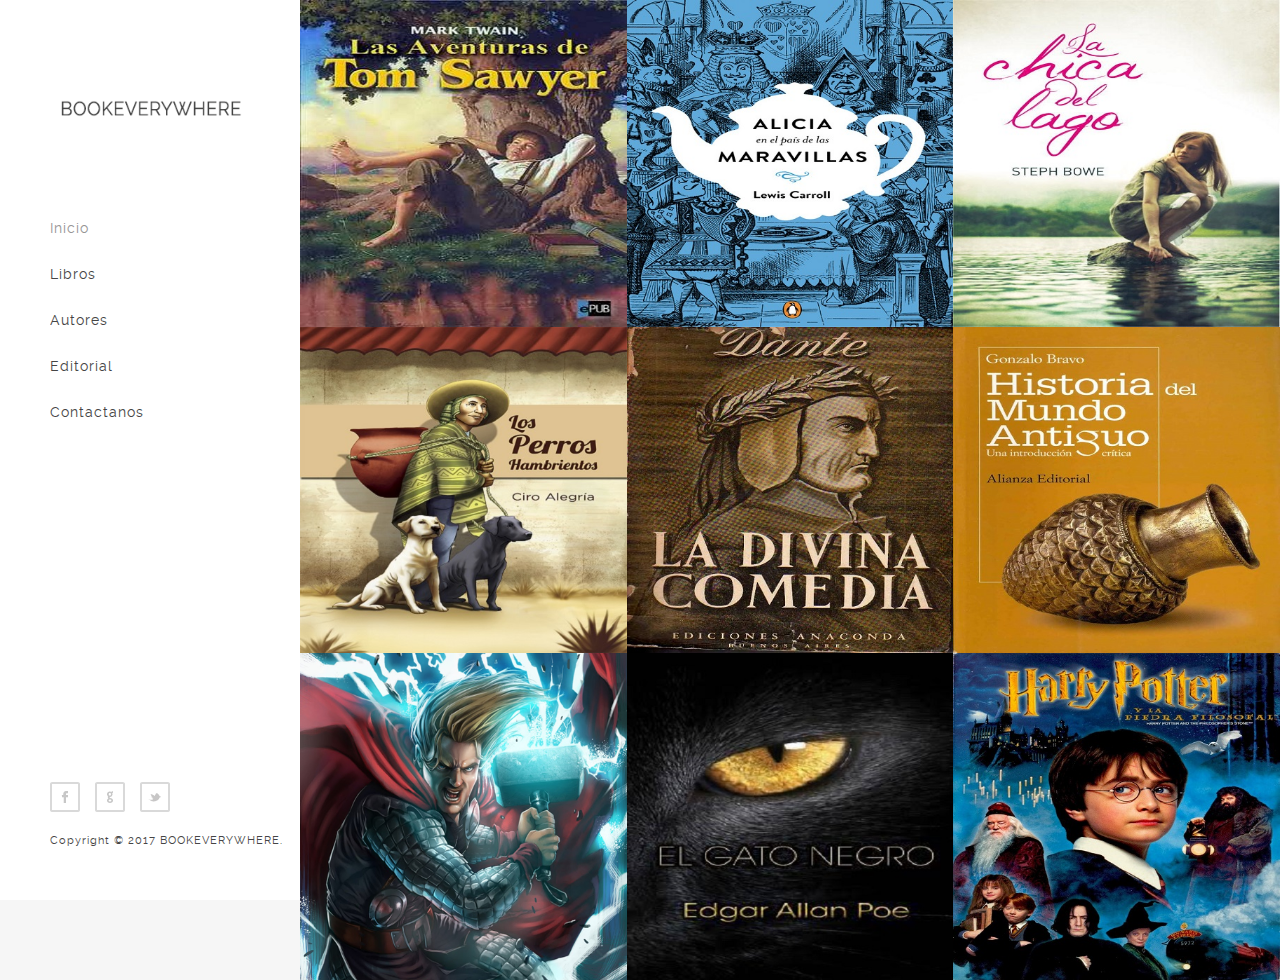
==== index.html @ 625da66d "Update index.html" ====
<!DOCTYPE html>
<html prefix="og: http://ogp.me/ns#">
<head>
	
    	<!-- Open Graph data -->
	<meta property="og:title" content="BOOKEVERYWHERE"/>
	<meta property="og:type" content="Web Site" />
	<meta property="og:url"content="https://bookeverywhere.github.io/" />
	<meta property="og:image" content="https://bookeverywhere.github.io/img/libro.jpg"/>
	<meta property="og:description" content="DIVERSIDAD DE LIBROS"/>
	<meta property="og:site_name" content="INICIO"/>
	<link rel="stylesheet" type="text/css" href="css/reset.css">
	<link rel="stylesheet" type="text/css" href="css/main.css">
    <script type="text/javascript" src="js/jquery.js"></script>
    <script type="text/javascript" src="js/main.js"></script>
</head>
<body>

	<header vocab="http://schema.org/" typeof="WebPage">
		<div class="logo">
			<a href="index.html"><img src="img/logo.png" title="BOOKEVERYWHERE" alt="BOOKEVERYWHERE"/></a>
		</div><!-- end logo -->

		<div id="menu_icon"></div>
		<nav  property="breadcrumb">
			<ul>
				<li><a href="index.html" class="selected">Inicio</a></li>
				<li><a href="libros.html">Libros</a></li>
				<li><a href="autores.html">Autores</a></li>
				<li><a href="editorial.html">Editorial</a></li>
				<li><a href="contact.html">Contactanos</a></li>
			</ul>
		</nav><!-- end navigation menu -->

		<div class="footer clearfix">
			<ul class="social clearfix">
				<li><a href="#" class="fb" data-title="Facebook"></a></li>
				<li><a href="#" class="google" data-title="Google +"></a></li>
			        <li><a href="#" class="twitter" data-title="Twitter"></a></li>
				
			</ul><!-- end social -->

			<div class="rights">
				<p>Copyright © 2017 BOOKEVERYWHERE.</p>
				
			</div><!-- end rights -->
		</div ><!-- end footer -->
	</header><!-- end header -->

	<section vocab="http://schema.org/" typeof="BreadcrumbList"  class="main clearfix">
		<div property="itemListElement" typeof="ListItem" class="work">
			<a property="item" typeof="WebPage" href="inner.html">
				<img src="img/tomsawyer.jpg" class="media" alt=""/>
				<div class="caption">
					<div class="work_title">
						<h1 property="name">"Las aventuras de Tom Sawyer"</h1><br>
						<h1>Mark Twain</h1>
					</div>
				</div>
			</a>
		</div>

		<div property="itemListElement" typeof="ListItem" class="work">
			<a property="item" typeof="WebPage" href="inner.html">
				<img src="img/alicia.jpg" class="media" alt=""/>
				<div class="caption">
					<div class="work_title">
						<h1 property="name">"Alicia y Pais de las Maravillas"</h1><br>
						<div property="creator" typeof="Person">
							<h1>"Lewis Carroll"</h1>
						</div>
					</div>
				</div>
			</a>
		</div>

		<div property="itemListElement" typeof="ListItem" class="work">
			<a property="item" typeof="WebPage" href="inner.html">
				<img src="img/chica.jpg" class="media" alt=""/>
				<div class="caption">
					<div class="work_title">
						<h1 property="name">"La chica del Lago"</h1><br>
						<h1>Steph Bowe</h1>
					</div>
				</div>
			</a>
		</div>

		<div property="itemListElement" typeof="ListItem" class="work">
			<a property="item" typeof="WebPage" href="inner.html">
				<img src="img/perros.jpg" class="media" alt=""/>
				<div class="caption">
					<div class="work_title">
						<h1 property="name">"Los Perros Hambrientos"</h1><br>
						<h1>Ciro Alegria</h1>
					</div>
				</div>
			</a>
		</div>

		<div property="itemListElement" typeof="ListItem" class="work">
			<a property="item" typeof="WebPage" href="inner.html">
				<img src="img/divina.jpg" class="media" alt=""/>
				<div class="caption">
					<div class="work_title">
						<h1 property="name">"La Divina Comedia"</h1><br>
						<h1>Dante Alighieri</h1>
					</div>
				</div>
			</a>
		</div>

		<div property="itemListElement" typeof="ListItem" class="work">
			<a property="item" typeof="WebPage" href="inner.html">
				<img src="img/historia.jpg" class="media" alt=""/>
				<div class="caption">
					<div class="work_title">
						<h1 property="name">"Historia del mundo antiguo"</h1><br>
						<h1>Gonzalo Bravo Castañeda</h1>
					</div>
				</div>
			</a>
		</div>

		<div property="itemListElement" typeof="ListItem" class="work">
			<a property="item" typeof="WebPage" href="inner.html">
				<img src="img/work6.jpg" class="media" alt=""/>
				<div class="caption">
					<div class="work_title">
						<h1 property="name">"Thor"</h1><br>
						<h1>Stan Lee</h1>
					</div>
				</div>
			</a>
		</div>

		<div property="itemListElement" typeof="ListItem" class="work">
			<a property="item" typeof="WebPage" href="inner.html">
				<img src="img/gato.jpg" class="media" alt=""/>
				<div class="caption">
					<div class="work_title">
						<h1 property="name">"El gato negro"</h1><br>
						<h1>Edgar Allan Poe</h1>
					</div>
				</div>
			</a>
		</div>

		<div property="itemListElement" typeof="ListItem" class="work">
			<a property="item" typeof="WebPage" href="harry.html">
				<img src="img/harry.jpg" class="media" alt=""/>
 				<div class="caption">
 					<div class="work_title">
						<h1 property="name">"HarryPotter y la Piedra Filosofal"</h1><br>
 						<h1>J.K.ROWLING</h1>
 					</div>
 				</div>
 			</a>
		</div>
	</section><!-- end main -->
	
</body>
</html>
---- css/main.css ----
/*


    *****************************************
    
    
    - Fonts
    - General CSS
    - Header
    - Home/portfolio 
    - Inner page 
    - Map/Contact page  
    - Tooltip 
    - Responsive code
  
    
*/



/*  Fonts  */
@font-face {
    font-family: 'raleway-regular';
    src: url('../fonts/raleway-regular.eot');
    src: url('../fonts/raleway-regular.eot?#iefix') format('embedded-opentype'),
         url('../fonts/raleway-regular.woff') format('woff'),
         url('../fonts/raleway-regular.ttf') format('truetype'),
         url('../fonts/raleway-regular.svg#ralewayregular') format('svg');
    font-weight: normal;
    font-style: normal;

}


@font-face {
    font-family: 'raleway-bold';
    src: url('../fonts/raleway-bold.eot');
    src: url('../fonts/raleway-bold.eot?#iefix') format('embedded-opentype'),
         url('../fonts/raleway-bold.woff') format('woff'),
         url('../fonts/raleway-bold.ttf') format('truetype'),
         url('../fonts/raleway-bold.svg#ralewaybold') format('svg');
    font-weight: normal;
    font-style: normal;

}


@font-face {
    font-family: 'raleway-semibold';
    src: url('../fonts/raleway-semibold.eot');
    src: url('../fonts/raleway-semibold.eot?#iefix') format('embedded-opentype'),
         url('../fonts/raleway-semibold.woff') format('woff'),
         url('../fonts/raleway-semibold.ttf') format('truetype'),
         url('../fonts/raleway-semibold.svg#ralewaysemibold') format('svg');
    font-weight: normal;
    font-style: normal;

}



/*  General CSS*/
body{
    background: #fff;
}

.wrapper{
    width: 92.72727272727273%;
    margin: 0 auto;
}

header ul.social li a,
.main .work a .caption,
header nav ul li a{
    transition:all .1s linear;
    -webkit-transition:all .1s linear;
    -moz-transition:all .1s linear;
    -o-transition:all .1s linear;
}

h1, h2, h3, h4, h5 ,h6{
    color: #4b4848;
    font-family: "raleway-regular", arial;
    letter-spacing: 1px;
}

h1              { font-size: 2em; margin: .67em 0 }
h2              { font-size: 1.5em; margin: .75em 0 }
h3              { font-size: 1.17em; margin: .83em 0 }
h5              { font-size: .83em; margin: 1.5em 0 }
h6              { font-size: .75em; margin: 1.67em 0 }
h1, h2, h3, h4,
h5, h6          { font-weight: bolder }

.clearfix:before,  
.clearfix:after {  
    content: " ";  
    display: table;  
}  
.clearfix:after {  
    clear: both;  
}  
 
.clearfix {  
    *zoom: 1;  
}







/*  Header  */
@media (min-width:1099px){
    header{
        display: block;
        position: fixed;
        top: 0;
        left: 0;
        width: 250px;
        min-height: 100%;
        padding: 0 0 0 50px;
        background: #ffffff; 
        float: left;
        overflow: hidden;
        z-index: 9999;
    }

    header .logo{
        /* margin-top: 100px; */
        margin: 100px 50px 0px 0px;
    }

    header nav ul{
        display: block;
        overflow: hidden;
        margin-top: 100px;
        list-style: none;
    }

    header nav ul li{
        display: block;
        margin-bottom: 30px;
    }

    header nav ul li a{
        color: #454545;
        font-family: "raleway-regular", arial;
        font-size: 14px;
        text-decoration: none;
        letter-spacing: 1px;
    }

    header nav ul li a:hover,
    header nav ul li a.selected{
        color: #969595;
    }

    header .footer{
        position: absolute;
        bottom: 50px;
    }

    header ul.social{
        list-style: none;
        margin-bottom: 5px;
    }

    header ul.social li{
        display: block;
        float: left;
        position: relative;
        margin: 0 15px 15px 0;
    }


    header ul.social li a{
        display: block;
        width: 30px;
        height: 30px;
        background: url('../img/sm.png') no-repeat;
        background-position: 0 0;
    }


    header ul.social li a:hover{
        background: url('../img/sm_hover.png') no-repeat;
    }



    header ul.social li a.fb,
    header ul.social li a.fb:hover{
        background-position: 0 0;
    }


    header ul.social li a.google,
    header ul.social li a.google:hover{
        background-position: -31px 0;
    }

    header ul.social li a.behance,
    header ul.social li a.behance:hover{
        background-position: -62px 0;
    }

    header ul.social li a.twitter,
    header ul.social li a.twitter:hover{
        background-position: -93px 0;
    }

    header ul.social li a.dribble,
    header ul.social li a.dribble:hover{
        background-position: -124px 0;
    }

    header ul.social li a.rss,
    header ul.social li a.rss:hover{
        background-position: -155px 0;
    }

    header .rights p{
        color: #454545;
        font-family: "raleway-regular", arial;
        font-size: 11px;
        letter-spacing: 1px;
        line-height: 18px;
    }

    header .rights a{
        font-family: "raleway-bold", arial;
        font-weight: bold;
        text-decoration: none;
    }
    #menu_icon,
    .close_menu{
        display: none;
    }

}

#menu_icon,
.close_menu{
    float: right;
    margin-right: 40px;
    width: 40px;
    height: 40px;
    cursor: pointer;
    background: url('../img/men_icons.png') no-repeat;
}

#menu_icon{    
    background-position: 0 0;
}
.close_menu{
    background-position: -41px 0!important;
}






/*  Main  */
.main{
    width: 100%;
    height: 100%;
    padding-left: 300px;
    -moz-box-sizing: border-box;
    -webkit-box-sizing: border-box;
    box-sizing: border-box;
    position: relative;
    z-index: 55;
    background: #f6f6f6;
    clear: both;
}







/*  Home/portfolio  */
.main .work{
    display: block;
    width: 33.33333333333333%;
    height: auto;
    float: left;
    border-style: double;
    position: relative;
    overflow: hidden;
}

.main .work .media{
    width: 100%;
    vertical-align: middle;
}

.main .work .caption{
    position: absolute;
    display: block;
    width: 100%;
    height: 100%;
    top: 0; 
    left: 0;
    background: #ffffff;
    opacity: 0;
}


.main .work a:hover .caption{
    opacity: 1;
}


.work .caption .work_title{
    display: block;
    width: 100%;
    position: absolute;
    text-align: center;
    top: 50%;
    margin-top: -40px;
}

.main .work .caption h1{
    position: relative;
    display: inline-block;
    max-width: 90%;
    padding: 20px 0;
    z-index: 77;
    color: #454545;
    font-family: "raleway-regular", arial;
    font-size: 16px;
    letter-spacing: .5px;
    border-bottom: 1px solid #bfbbbb;
    border-top: 1px solid #bfbbbb;
}







/*  Inner Page  */
.top{
    width: 100%;
    height: 350px;
    overflow: hidden;
    display: block;
    position: relative;
    background: url('../img/libro.jpg') no-repeat;
    background-size: cover;
    -webkit-background-size: cover;
    -moz-background-size: cover;
    -o-background-size: cover;
    background-position: 50% 50%;
}

.work_nav{
    display: block;
    width: 100%;
}

.work_nav .btn{
    float: right;
}

.work_nav ul{
    list-style: none;
}

.work_nav ul li{
    display: block;
    float: left;
    margin: 0 0 1px 1px;
    position: relative;
}

.work_nav a{
    display: block;
    width: 40px;
    height: 40px;
    background: url('../img/p_navigation.png') no-repeat;
    background-position: 0 0;
}

.work_nav a.previous{
    background-position: 0 0;
}

.work_nav a.grid{
    background-position: -41px 0;
}

.work_nav a.next{
    background-position: -82px 0;
}

.top .title{
    display: block;
    width: 100%;color: #4b4848;
    font-family: "raleway-bold", arial;
    font-size: 26px;
    font-weight: bold;
    background: rgba(255, 255, 255, .7);
    padding: 20px;
    text-transform: uppercase;
    line-height: 30px;
    margin: 0!important;
    overflow: hidden;

    -webkit-box-sizing: border-box;
    -moz-box-sizing: border-box;
    -ms-box-sizing: border-box;
    box-sizing: border-box;

}

.content_header{
    position: absolute;
    bottom: 0;
    margin: 0 auto;
    left: 50%;
    margin-left: -46.36363636363637%;
}

.content{
    color: #4b4848;
    font-family: "raleway-regular", arial;
    font-size: 15px;
    line-height: 22px;
    padding: 60px 30px;
    background: #fff;

    -webkit-box-sizing: border-box;
    -moz-box-sizing: border-box;
    -ms-box-sizing: border-box;
    box-sizing: border-box;
}

.content p{
    color: #4b4848;
    font-family: "raleway-regular", arial;
    font-size: 15px;
    line-height: 24px;
    margin-bottom: 60px;
}

.content h1,
.content h2,
.content h3,
.content h4,
.content h5,
.content h6{
    color: #4b4848;
    font-family: "raleway-semibold", arial;
    font-weight: bold;
    line-height: 28px;
    margin-bottom: 30px;

}







/*  Contact page map  */
#map .map_adresse{
    font-family: 'raleway-regular', arial;
    font-size: 14px;
    line-height: 22px;
    letter-spacing: 1px;
}

#map .map_address,
#map .map_tel{
    padding: 5px;
}

#map .map_address .address,
#map .map_tel .tel{
    font-family: 'raleway-bold', arial;
    font-weight: bolder;
}

#map img{
    max-width: none;
}







/*  Tooltip  */
.tooltip{
    display: block;
    padding: 7px 10px;
    background: #454545;
    color: #fff;
    font-family: "raleway-regular", arial;
    font-size: 12px;
    position: absolute;
    white-space: nowrap;
    z-index: 999;
    opacity: 0;
    text-align: center;
    letter-spacing: .5px;

}

.tooltip:after{
    content: '';
    width: 0px;
    height: 0px;
    border-style: solid;
    border-width: 3px 3px 0 3px;
    border-color: #454545 transparent transparent transparent;
    display: block;
    text-align: center;
    position: absolute;
    bottom: -3px;
    left: 50%;
    margin-left: -3px;
}







/*  Responsive code  */
@media (max-width:1099px){

    header{
        display: block;
        width: 100%;
        min-height: 100px;
        padding: 0;
        position: relative;
    }
    header .logo{
        margin: 40px 0 0 30px;
        float: left;
    }
    header .footer{
        display: none;
    }
    header #menu_icon,
    header .close_menu{
        float: right;
        margin: 30px 30px 0 0;
    }
    
    header nav{
        width: 100%;
        position: absolute;
        top: 100px;
        left: 0;
        z-index: 9999;
    }

    header nav ul{
        list-style: none;
        display: none;
        position: relative;
    }
    header nav ul li a{
        display: block;
        width: 100%;
        padding: 30px 0;
        text-align: center;
        color: #454545;
        font-family: "raleway-regular", arial;
        font-size: 14px;
        text-decoration: none;
        border-top: 1px solid #f7f5f5;
        background: #fff;
    }
    header nav ul li a:active{
        background: #f7f5f5;
    }
    #menu_icon,
    .close_menu,
    .show_menu{
        display: block;
    }
    .show_menu{
        display: block;
    }

    .main .work{
        width: 50%;
    }
    .main{
        width: 100%;
        position: relative;
        padding-left: 0;
    }
    #map{
        margin: 0!important;
    }
}

@media (max-width:550px){
     .main .work{
        width: 100%;
    }
}
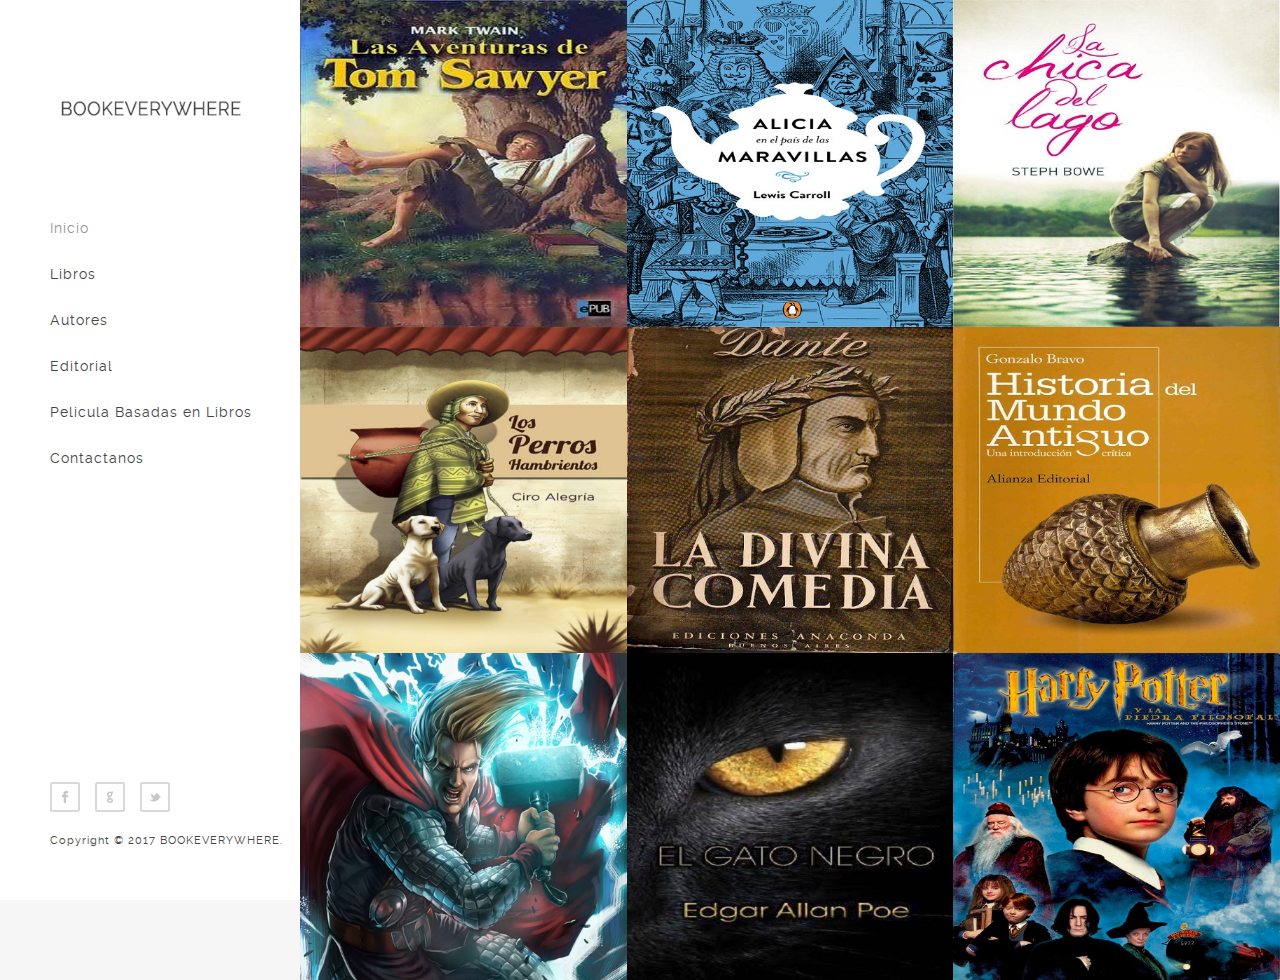
==== commit b5eaceb4: "Update index.html" ====
--- a/index.html
+++ b/index.html
@@ -28,6 +28,7 @@
 				<li><a href="libros.html">Libros</a></li>
 				<li><a href="autores.html">Autores</a></li>
 				<li><a href="editorial.html">Editorial</a></li>
+				<li><a href="pelicula.html">Pelicula Basadas en Libros</a></li>
 				<li><a href="contact.html">Contactanos</a></li>
 			</ul>
 		</nav><!-- end navigation menu -->
@@ -49,12 +50,14 @@
 
 	<section vocab="http://schema.org/" typeof="BreadcrumbList"  class="main clearfix">
 		<div property="itemListElement" typeof="ListItem" class="work">
-			<a property="item" typeof="WebPage" href="inner.html">
+			<a property="item" typeof="WebPage" href="tom.html">
 				<img src="img/tomsawyer.jpg" class="media" alt=""/>
-				<div class="caption">
+				<div property="position" content="1" class="caption">
 					<div class="work_title">
 						<h1 property="name">"Las aventuras de Tom Sawyer"</h1><br>
-						<h1>Mark Twain</h1>
+						<div property="creator" typeof="Person">
+							<h1 property="name">Mark Twain</h1>
+						</div>
 					</div>
 				</div>
 			</a>
@@ -64,10 +67,10 @@
 			<a property="item" typeof="WebPage" href="inner.html">
 				<img src="img/alicia.jpg" class="media" alt=""/>
 				<div class="caption">
-					<div class="work_title">
+					<div property="position" content="2" class="work_title">
 						<h1 property="name">"Alicia y Pais de las Maravillas"</h1><br>
 						<div property="creator" typeof="Person">
-							<h1>"Lewis Carroll"</h1>
+							<h1 property="name">"Lewis Carroll"</h1>
 						</div>
 					</div>
 				</div>
@@ -78,9 +81,11 @@
 			<a property="item" typeof="WebPage" href="inner.html">
 				<img src="img/chica.jpg" class="media" alt=""/>
 				<div class="caption">
-					<div class="work_title">
+					<div property="position" content="3" class="work_title">
 						<h1 property="name">"La chica del Lago"</h1><br>
-						<h1>Steph Bowe</h1>
+						<div property="creator" typeof="Person">
+							<h1 property="name">Steph Bowe</h1>
+						</div>
 					</div>
 				</div>
 			</a>
@@ -90,9 +95,11 @@
 			<a property="item" typeof="WebPage" href="inner.html">
 				<img src="img/perros.jpg" class="media" alt=""/>
 				<div class="caption">
-					<div class="work_title">
+					<div property="position" content="4" class="work_title">
 						<h1 property="name">"Los Perros Hambrientos"</h1><br>
-						<h1>Ciro Alegria</h1>
+						<div property="creator" typeof="Person">
+							<h1 property="name">Ciro Alegria</h1>
+						</div>
 					</div>
 				</div>
 			</a>
@@ -102,9 +109,11 @@
 			<a property="item" typeof="WebPage" href="inner.html">
 				<img src="img/divina.jpg" class="media" alt=""/>
 				<div class="caption">
-					<div class="work_title">
+					<div property="position" content="5" class="work_title">
 						<h1 property="name">"La Divina Comedia"</h1><br>
-						<h1>Dante Alighieri</h1>
+						<div property="creator" typeof="Person">
+							<h1 property="name">Dante Alighieri</h1>
+						</div>
 					</div>
 				</div>
 			</a>
@@ -114,9 +123,11 @@
 			<a property="item" typeof="WebPage" href="inner.html">
 				<img src="img/historia.jpg" class="media" alt=""/>
 				<div class="caption">
-					<div class="work_title">
+					<div  property="position" content="6" class="work_title">
 						<h1 property="name">"Historia del mundo antiguo"</h1><br>
-						<h1>Gonzalo Bravo Castañeda</h1>
+						<div property="creator" typeof="Person">
+							<h1 property="name">Gonzalo Bravo Castañeda</h1>
+						</div>
 					</div>
 				</div>
 			</a>
@@ -126,9 +137,11 @@
 			<a property="item" typeof="WebPage" href="inner.html">
 				<img src="img/work6.jpg" class="media" alt=""/>
 				<div class="caption">
-					<div class="work_title">
+					<div property="position" content="7" class="work_title">
 						<h1 property="name">"Thor"</h1><br>
-						<h1>Stan Lee</h1>
+						<div property="creator" typeof="Person">
+							<h1 property="name">Stan Lee</h1>
+						</div>
 					</div>
 				</div>
 			</a>
@@ -138,9 +151,11 @@
 			<a property="item" typeof="WebPage" href="inner.html">
 				<img src="img/gato.jpg" class="media" alt=""/>
 				<div class="caption">
-					<div class="work_title">
+					<div property="position" content="8" class="work_title">
 						<h1 property="name">"El gato negro"</h1><br>
-						<h1>Edgar Allan Poe</h1>
+						<div property="creator" typeof="Person">
+							<h1 property="name">Edgar Allan Poe</h1>
+						</div>
 					</div>
 				</div>
 			</a>
@@ -150,9 +165,11 @@
 			<a property="item" typeof="WebPage" href="harry.html">
 				<img src="img/harry.jpg" class="media" alt=""/>
  				<div class="caption">
- 					<div class="work_title">
+ 					<div property="position" content="9" class="work_title">
 						<h1 property="name">"HarryPotter y la Piedra Filosofal"</h1><br>
- 						<h1>J.K.ROWLING</h1>
+ 						<div property="creator" typeof="Person">
+							<h1 property="name">J.K.ROWLING</h1>
+						</div>
  					</div>
  				</div>
  			</a>
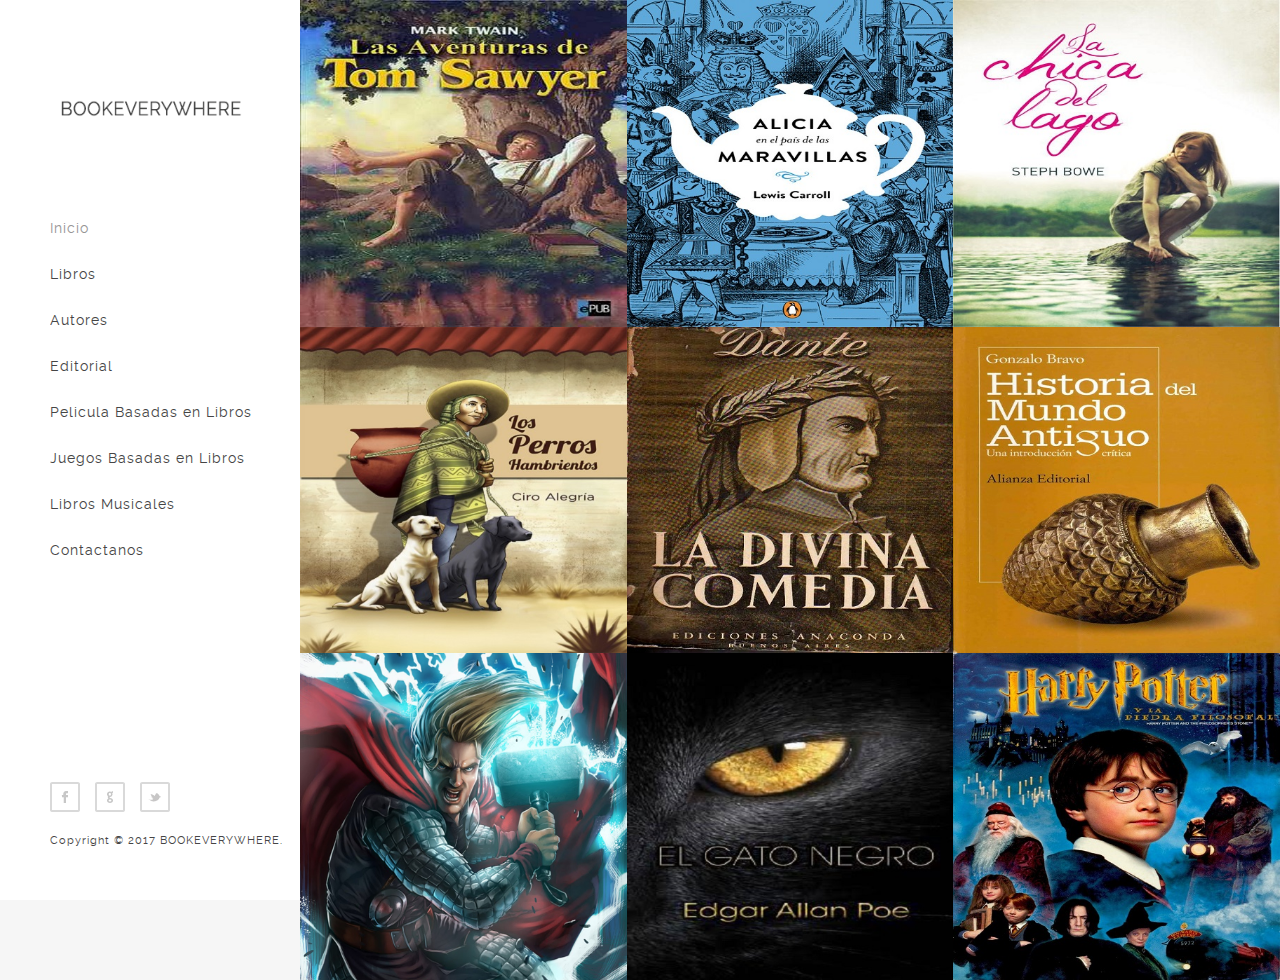
==== commit 25be2b11: "Update index.html" ====
--- a/index.html
+++ b/index.html
@@ -29,6 +29,8 @@
 				<li><a href="autores.html">Autores</a></li>
 				<li><a href="editorial.html">Editorial</a></li>
 				<li><a href="pelicula.html">Pelicula Basadas en Libros</a></li>
+				<li><a href="juegos.html">Juegos Basadas en Libros</a></li>
+				<li><a href="juegos.html">Libros Musicales</a></li>
 				<li><a href="contact.html">Contactanos</a></li>
 			</ul>
 		</nav><!-- end navigation menu -->
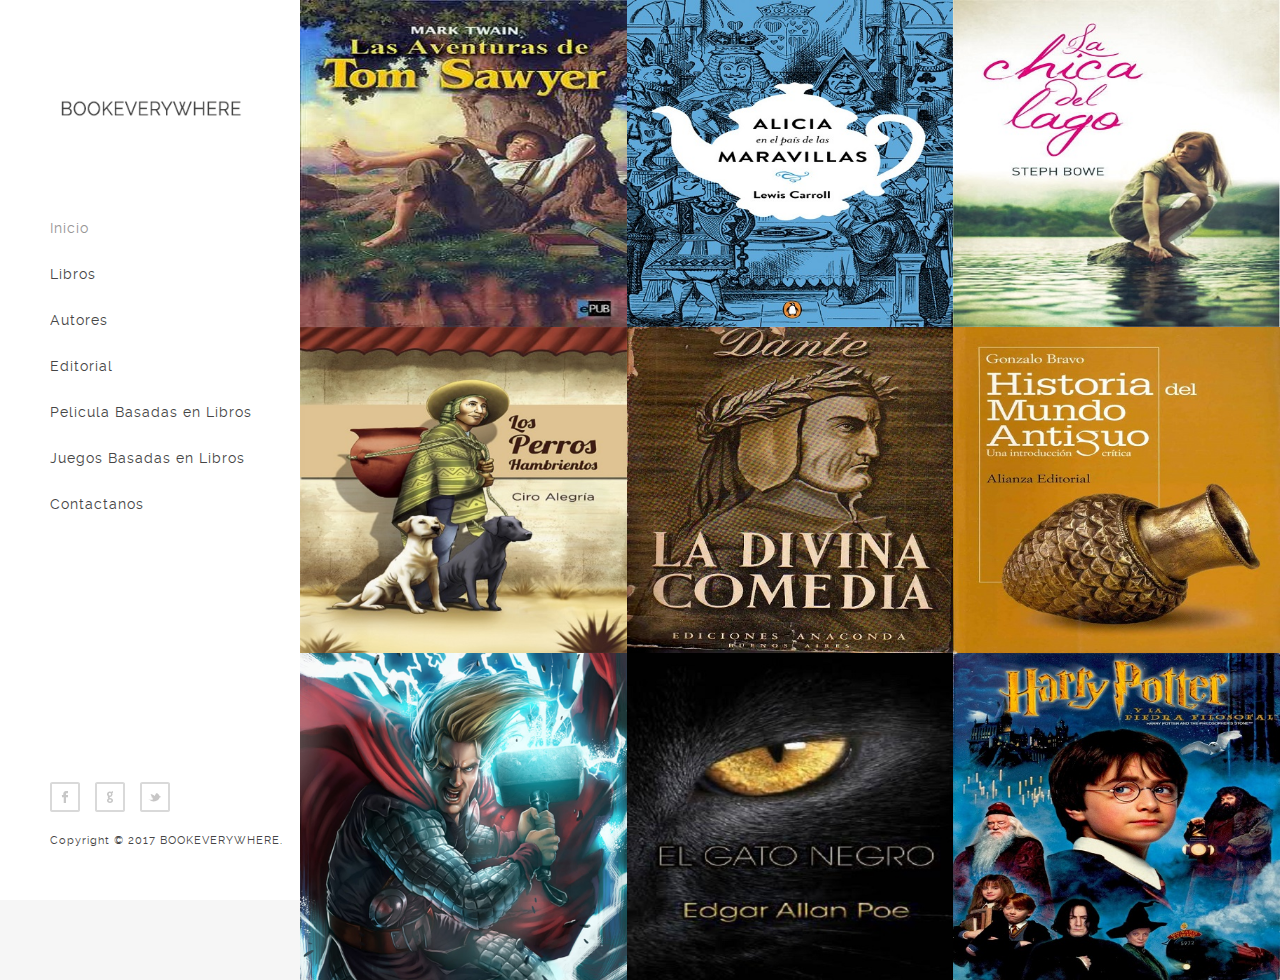
==== commit bb74ed8e: "Update index.html" ====
--- a/index.html
+++ b/index.html
@@ -30,7 +30,7 @@
 				<li><a href="editorial.html">Editorial</a></li>
 				<li><a href="pelicula.html">Pelicula Basadas en Libros</a></li>
 				<li><a href="juegos.html">Juegos Basadas en Libros</a></li>
-				<li><a href="juegos.html">Libros Musicales</a></li>
+				
 				<li><a href="contact.html">Contactanos</a></li>
 			</ul>
 		</nav><!-- end navigation menu -->
--- a/css/main.css
+++ b/css/main.css
@@ -112,7 +112,7 @@
 
 
 /*  Header  */
-@media (min-width:1099px){
+@media (min-width:1200px){
     header{
         display: block;
         position: fixed;
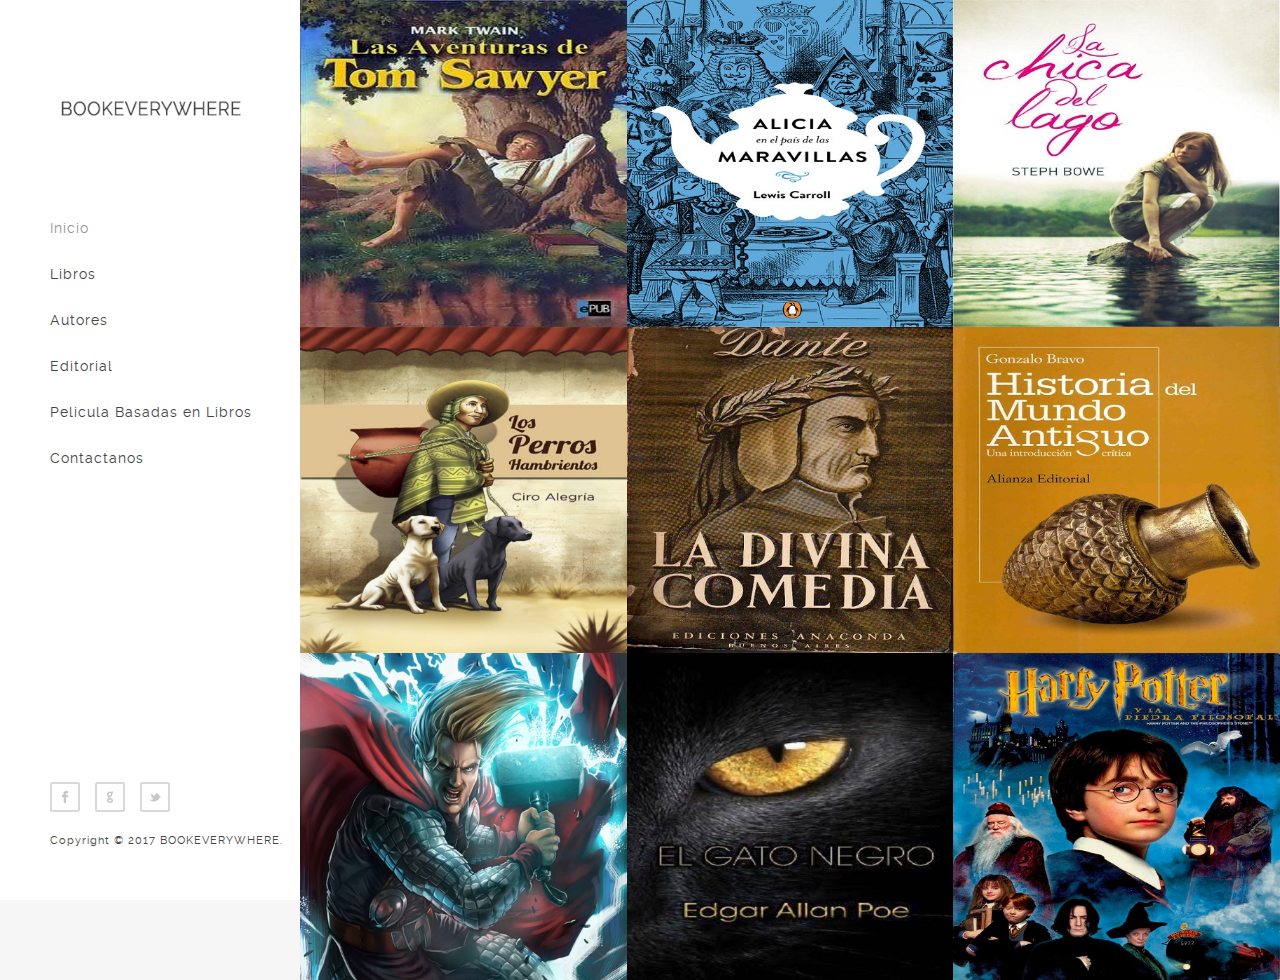
==== commit 580f0132: "Update index.html" ====
--- a/index.html
+++ b/index.html
@@ -29,8 +29,6 @@
 				<li><a href="autores.html">Autores</a></li>
 				<li><a href="editorial.html">Editorial</a></li>
 				<li><a href="pelicula.html">Pelicula Basadas en Libros</a></li>
-				<li><a href="juegos.html">Juegos Basadas en Libros</a></li>
-				
 				<li><a href="contact.html">Contactanos</a></li>
 			</ul>
 		</nav><!-- end navigation menu -->
--- a/css/main.css
+++ b/css/main.css
@@ -112,7 +112,7 @@
 
 
 /*  Header  */
-@media (min-width:1200px){
+@media (min-width:1099px){
     header{
         display: block;
         position: fixed;
